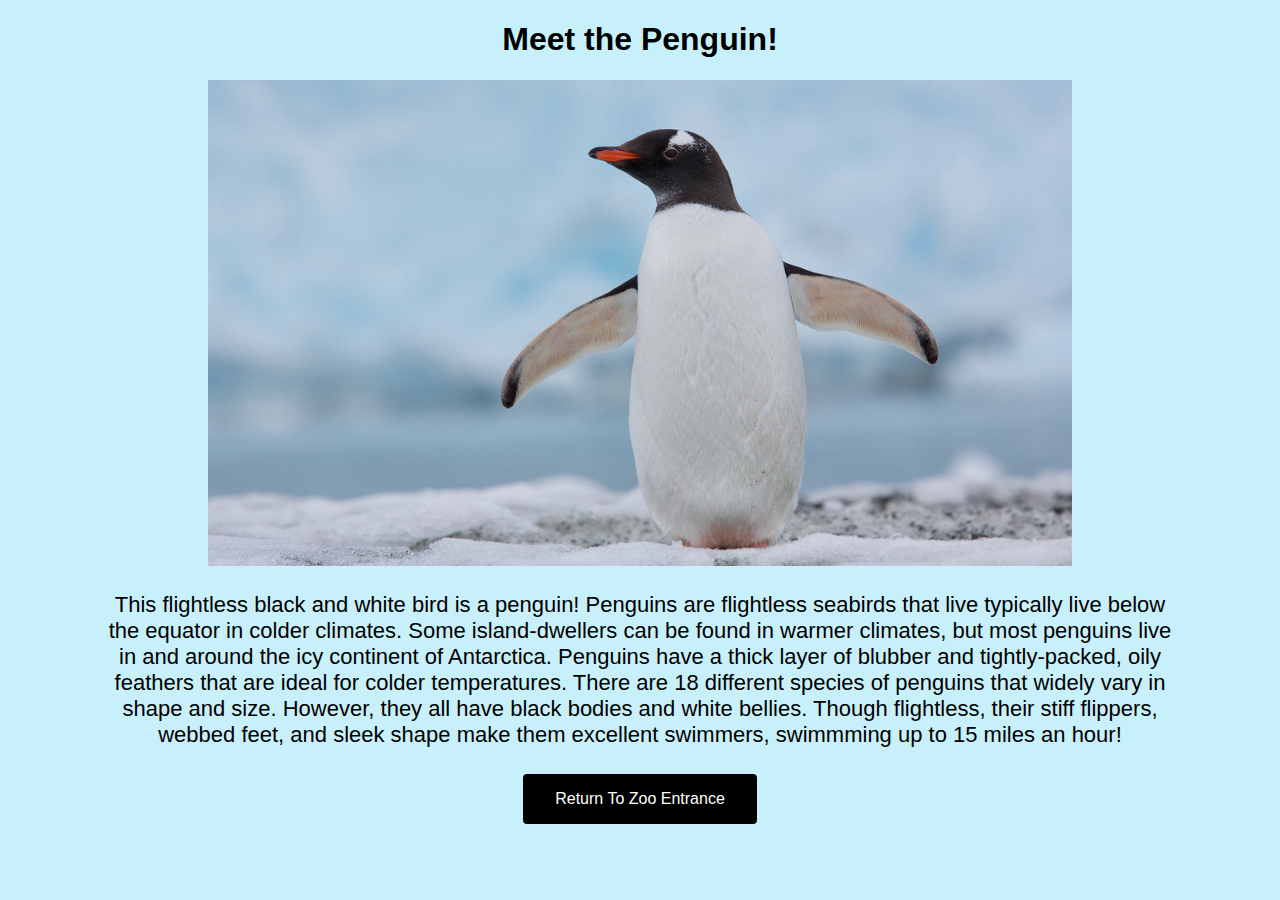
==== penguin.html @ 5d2fda05 "added penguin page" ====
<!DOCTYPE html>
<html>
  <head>
    <title>Camilla's Zoo - Penguin</title>
    <link rel="stylesheet" type="text/css" href="css/penguin.css">
  </head>
  <body>
    <h1>Meet the Penguin!</h1>
    <img width=80% src="img/penguin.jpg" alt="penguin">
    <p width=60%>
      This flightless black and white bird is a penguin! Penguins are flightless seabirds that live typically live below the equator in colder climates.
      Some island-dwellers can be found in warmer climates, but most penguins live in and around the icy continent of Antarctica.
      Penguins have a thick layer of blubber and tightly-packed, oily feathers that are ideal for colder temperatures.
      There are 18 different species of penguins that widely vary in shape and size. However, they all have black bodies and white bellies.
      Though flightless, their stiff flippers, webbed feet, and sleek shape make them excellent swimmers, swimmming up to 15 miles an hour!
    </p>
  </body>
  <nav>
    <a href="index.html"><button class="button button_blue">Return To Zoo Entrance</button></a>
  </nav>
</html>
---- css/penguin.css ----
body {
  font-family: Gill Sans, sans-serif;
  background-color: #c8f0fa;
  text-align: center;
  margin-left: 100px;
  margin-right: 100px;
}

.button {
  background-color: black;
  border: none;
  border-radius: 4px;
  color: white;
  padding: 16px 32px;
  text-align: center;
  text-decoration: none;
  display: inline-block;
  font-size: 16px;
  margin: 4px 2px;
  transition-duration: 0.4s;
  cursor: pointer;
}

.button_blue {
  transition-duration: 0.4s;
}

.button_blue:hover {
  background-color: #008CBA;
  color: white;
}

p{
  font-size: 22px;
}
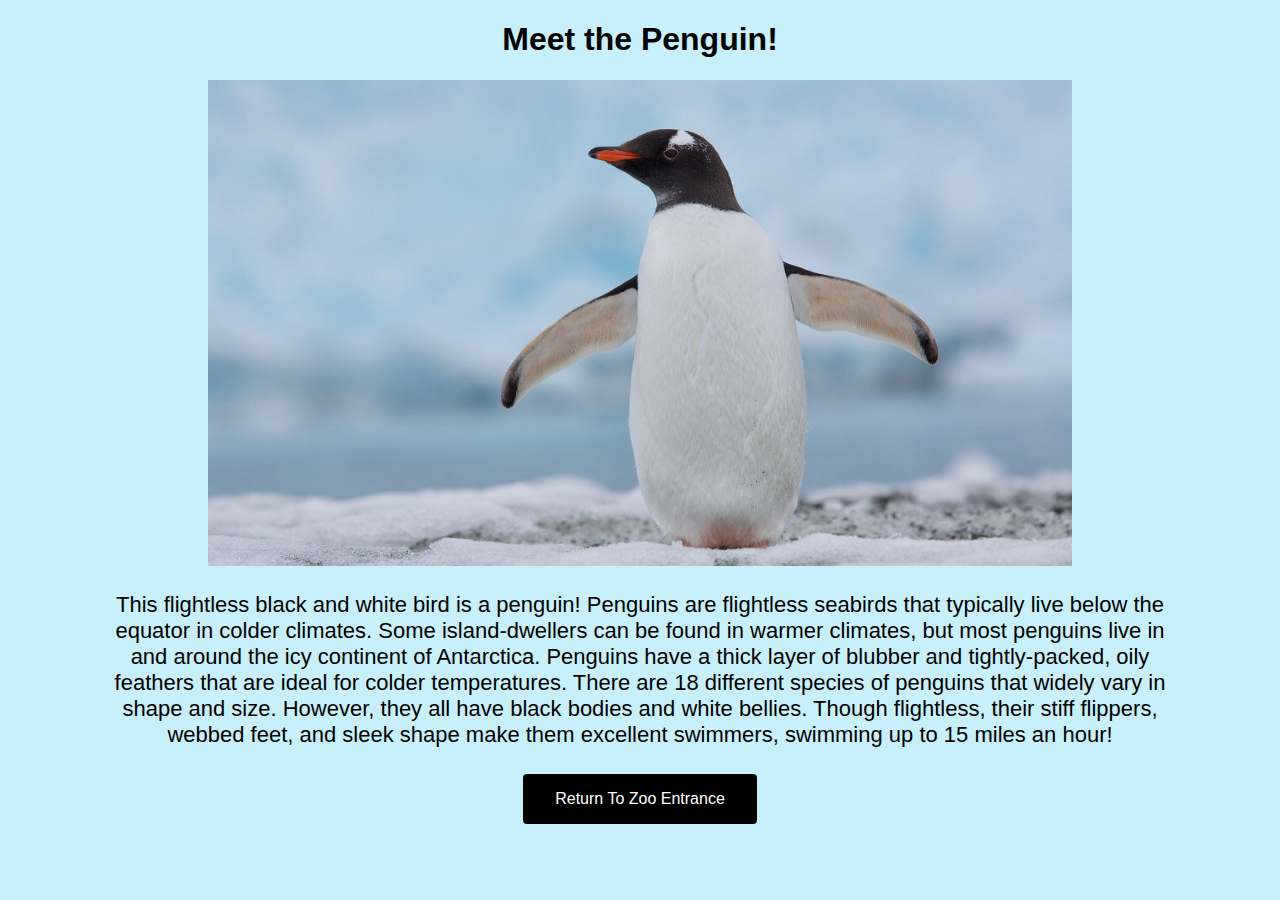
==== commit ca9d4938: "updated penguin info" ====
--- a/penguin.html
+++ b/penguin.html
@@ -8,11 +8,11 @@
     <h1>Meet the Penguin!</h1>
     <img width=80% src="img/penguin.jpg" alt="penguin">
     <p width=60%>
-      This flightless black and white bird is a penguin! Penguins are flightless seabirds that live typically live below the equator in colder climates.
+      This flightless black and white bird is a penguin! Penguins are flightless seabirds that typically live below the equator in colder climates.
       Some island-dwellers can be found in warmer climates, but most penguins live in and around the icy continent of Antarctica.
       Penguins have a thick layer of blubber and tightly-packed, oily feathers that are ideal for colder temperatures.
       There are 18 different species of penguins that widely vary in shape and size. However, they all have black bodies and white bellies.
-      Though flightless, their stiff flippers, webbed feet, and sleek shape make them excellent swimmers, swimmming up to 15 miles an hour!
+      Though flightless, their stiff flippers, webbed feet, and sleek shape make them excellent swimmers, swimming up to 15 miles an hour!
     </p>
   </body>
   <nav>
